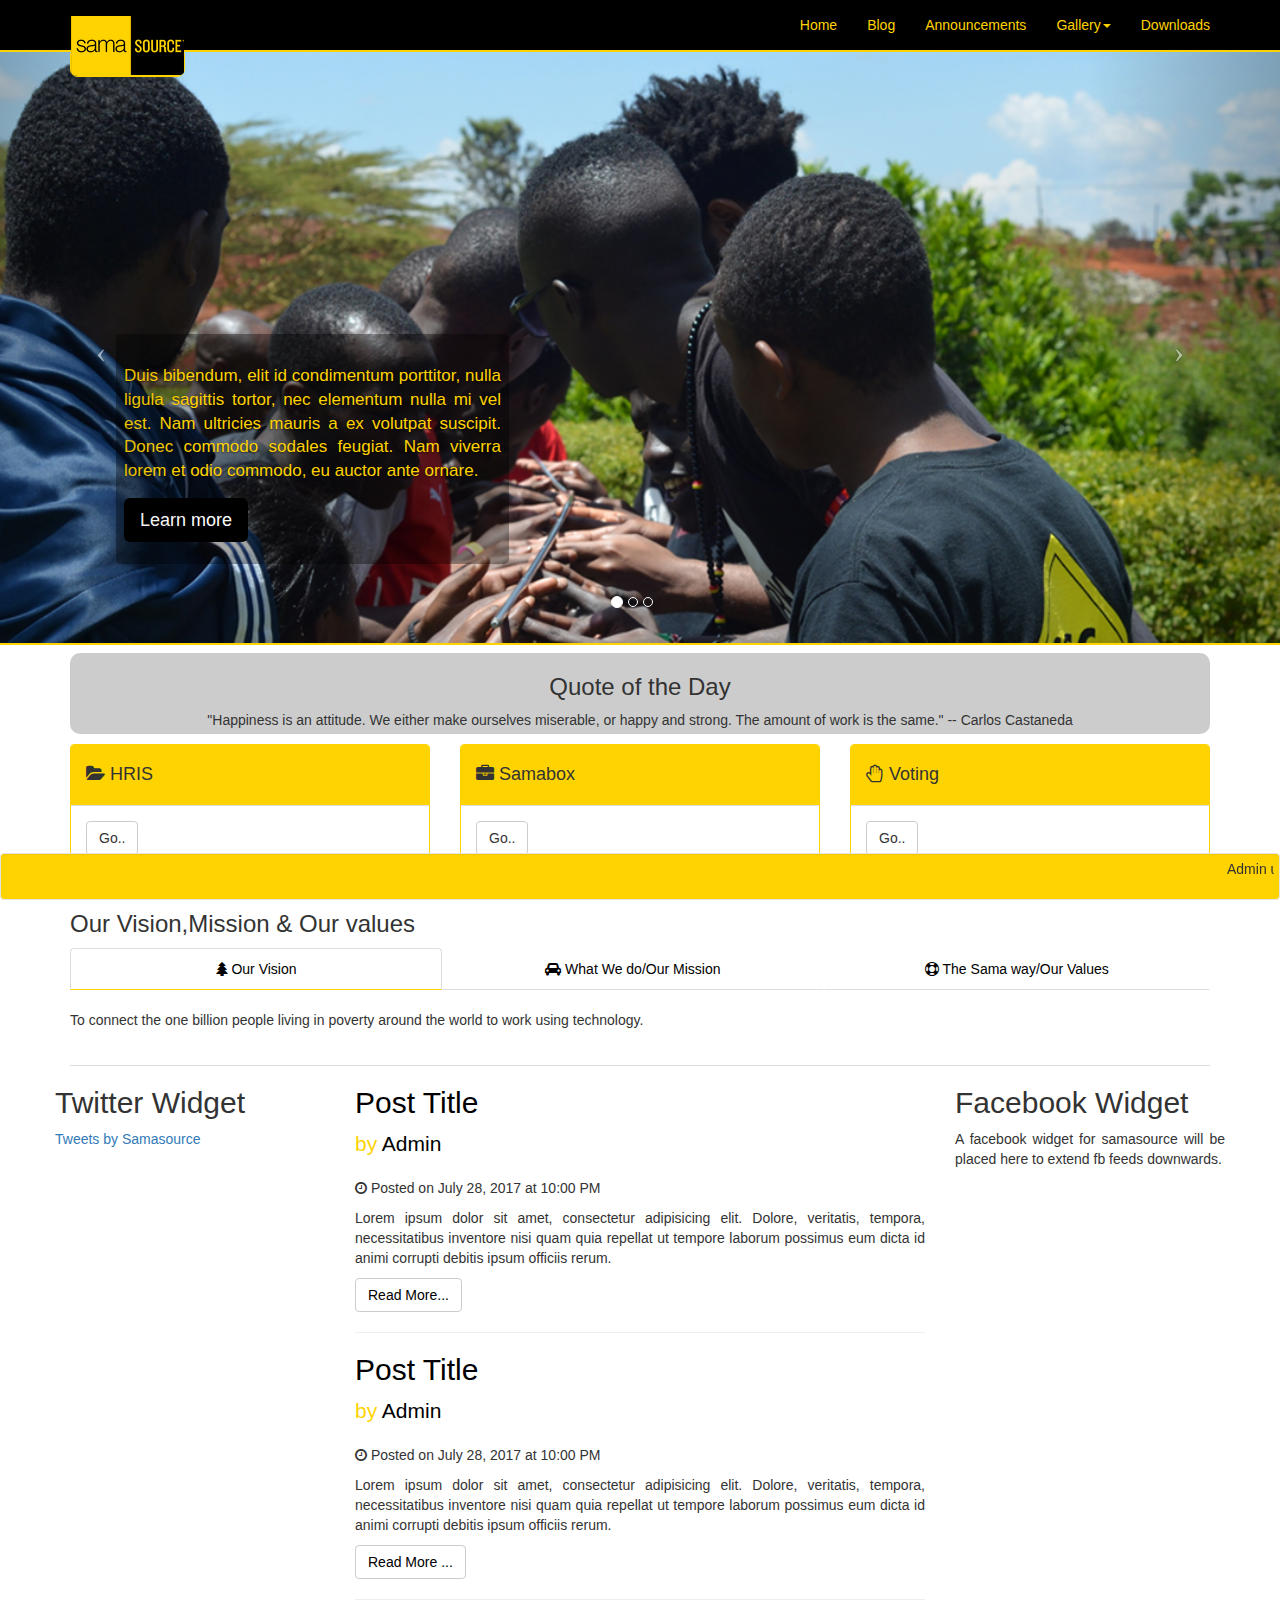
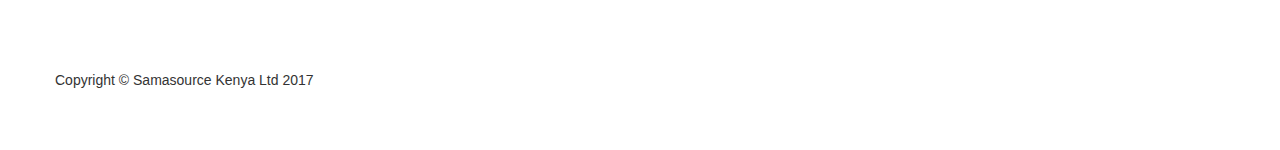
==== index -Jumbotron.html @ fa46610e "I decided to use the previus sample from slack,just add the new sections from the home page and upda" ====
<!DOCTYPE html>
<html lang="en">

<head>

    <meta charset="utf-8">
    <meta http-equiv="X-UA-Compatible" content="IE=edge">
    <meta name="viewport" content="width=device-width, initial-scale=1">
    <meta name="description" content="">
    <meta name="author" content="">

    <title>Welcome to Samasource</title>

    <!-- Bootstrap Core CSS -->
    <link href="css/bootstrap.min.css" rel="stylesheet">

    <!-- Custom CSS -->
    <link href="css/custom.css" rel="stylesheet">

    <!-- Custom Fonts -->
    <link href="font-awesome/css/font-awesome.min.css" rel="stylesheet" type="text/css">

    <!-- HTML5 Shim and Respond.js IE8 support of HTML5 elements and media queries -->
    
    <!--[if lt IE 9]>
        <script src="https://oss.maxcdn.com/libs/html5shiv/3.7.0/html5shiv.js"></script>
        <script src="https://oss.maxcdn.com/libs/respond.js/1.4.2/respond.min.js"></script>
    <![endif]-->

</head>

<body>

    <!-- Our Navigation Menu-->
    <nav class="navbar navbar-inverse navbar-fixed-top added_nav" role="navigation">
        <div class="container">
            <!-- Brand and toggle get grouped for better mobile display -->
            <div class="navbar-header">
                <button type="button" class="navbar-toggle" data-toggle="collapse" data-target="#bs-example-navbar-collapse-1">
                    <span class="sr-only">Toggle navigation</span>
                    <span class="icon-bar"></span>
                    <span class="icon-bar"></span>
                    <span class="icon-bar"></span>
                </button>
                <a class="navbar-brand" href="index.html"><img src="images/logo_sama.png" class="image_logo" /></a>
            </div>
            <!-- Collecting the nav links, forms, and other content for toggling bootstrap -->
            <div class="collapse navbar-collapse" id="bs-example-navbar-collapse-1">
                <ul class="nav navbar-nav navbar-right">
                    <li>
                        <a href="index.html">Home</a>
                    </li>
                    <li>
                        <a href="#">Blog</a>
                    </li>
                    <li>
                        <a href="#">Announcements</a>
                    </li>
                    <li class="dropdown">
                        <a href="#" class="dropdown-toggle" data-toggle="dropdown">Gallery<b class="caret"></b></a>
                        <ul class="dropdown-menu">
                            <li>
                                <a href="#">Dropdown Menu</a>
                            </li>
                            
                        </ul>
                    </li>
					<li>
                        <a href="#">Downloads</a>
                    </li>
                    
                    
                </ul>
            </div>
            <!-- /.navbar-collapse -->
        </div>
        <!-- /.container -->
    </nav>

    <!-- Header Carousel -->
    <header id="myCarousel" class="carousel slide">
        <!-- Indicators -->
        <ol class="carousel-indicators">
            <li data-target="#myCarousel" data-slide-to="0" class="active"></li>
            <li data-target="#myCarousel" data-slide-to="1"></li>
            <li data-target="#myCarousel" data-slide-to="2"></li>
        </ol>

        <!-- Wrapper for slides -->
        <div class="carousel-inner">
            <div class="item active">
                <div class="fill" style="background-image:url('images/slide1.jpg');"></div>
				<div class="row">
				<div class="col-md-6">
                <div class="carousel-caption">
                    <div class="jumbotron">
  
  <p class="lead">Duis bibendum, elit id condimentum porttitor, nulla ligula sagittis tortor, nec elementum nulla mi vel est. 
  Nam ultricies mauris a ex volutpat suscipit. Donec commodo sodales feugiat. Nam viverra lorem et odio commodo,
  eu auctor ante ornare. </p>

  <p class="lead">
    <a class="btn btn-primary btn-lg" href="#" role="button">Learn more</a>
  </p>
</div>
              </div>
			  </div>
				</div>
            </div>
            <div class="item">
                <div class="fill" style="background-image:url('images/slide2.jpg');"></div>
               <div class="row">
				<div class="col-md-6">
                <div class="carousel-caption">
                    <div class="jumbotron">
  <p class="lead">Duis bibendum, elit id condimentum porttitor, nulla ligula sagittis tortor, nec elementum nulla mi vel est. 
  Nam ultricies mauris a ex volutpat suscipit. Donec commodo sodales feugiat. Nam viverra lorem et odio commodo,
  eu auctor ante ornare. </p>

  <p class="lead">
    <a class="btn btn-primary btn-lg" href="#" role="button">Learn more</a>
  </p>
</div>
              </div>
			  </div>
				</div>
            </div>
            <div class="item">
                <div class="fill" style="background-image:url('images/slide3.jpg');"></div>
               <div class="row">
				<div class="col-md-6">
                <div class="carousel-caption">
                    <div class="jumbotron">
  
  <p class="lead">Duis bibendum, elit id condimentum porttitor, nulla ligula sagittis tortor, nec elementum nulla mi vel est. 
  Nam ultricies mauris a ex volutpat suscipit. Donec commodo sodales feugiat. Nam viverra lorem et odio commodo,
  eu auctor ante ornare. </p>

  <p class="lead">
    <a class="btn btn-primary btn-lg" href="#" role="button">Learn more</a>
  </p>
</div>
              </div>
			  </div>
				</div>
            </div>
        </div>

        <!-- Controls -->
        <a class="left carousel-control" href="#myCarousel" data-slide="prev">
            <span class="icon-prev"></span>
        </a>
        <a class="right carousel-control" href="#myCarousel" data-slide="next">
            <span class="icon-next"></span>
        </a>
    </header>

    <!-- Page Content -->
    <div class="container">

        <div class="row">
            <div class="col-md-12 "><div class="quote_section">
           <h3>Quote of the Day</h3> 

            <p>"Happiness is an attitude. We either make ourselves miserable, or happy and strong. The amount of work is the same." -- Carlos Castaneda</p> 
           </div>
            </div>


        </div>



        <!--  Icons Section -->
        <div class="row">
            
            <div class="col-md-4 ">
                <div class="panel panel-default ">
                    <div class="panel-heading colouring_sama">
                        <h4><i class="fa fa-folder-open" aria-hidden="true"></i> HRIS</h4>
                    </div>
                    <div class="panel-body">
                      
                        <a href="#" class="btn btn-default">Go..</a>
                    </div>
                </div>
            </div>
            <div class="col-md-4">
                <div class="panel panel-default ">
                    <div class="panel-heading colouring_sama">
                        <h4><i class="fa fa-briefcase" aria-hidden="true"></i> Samabox</h4>
                    </div>
                    <div class="panel-body">
                    
                        <a href="#" class="btn btn-default">Go..</a>
                    </div>
                </div>
            </div>
            <div class="col-md-4">
                <div class="panel panel-default">
                    <div class="panel-heading colouring_sama">
                        <h4><i class="fa fa-hand-paper-o" aria-hidden="true"></i> Voting</h4>
                    </div>
                    <div class="panel-body">
                        
                        <a href="#" class="btn btn-default">Go..</a>
                    </div>
                </div>
            </div>
        </div>
        <!-- /.row -->

    

        <!--  Icons Vision Section -->
       <div class="row">
            <div class="col-md-12">
                <h3>Our Vision,Mission & Our values</h2>
            </div>
            <div class="col-md-12">

                <ul id="myTab" class="nav nav-tabs nav-justified">
                    <li class="active"><a href="#service-one" data-toggle="tab"><i class="fa fa-tree"></i> Our Vision</a>
                    </li>
                    <li class=""><a href="#service-two" data-toggle="tab"><i class="fa fa-car"></i> What We do/Our Mission</a>
                    </li>
                    <li class=""><a href="#service-three" data-toggle="tab"><i class="fa fa-support"></i> The Sama way/Our Values</a>
                    </li>
                    
                </ul>

                <div id="myTabContent" class="tab-content">
                    <div class="tab-pane fade active in" id="service-one">
                        
                        <p>To connect the one billion people living in poverty around the world to work using technology.</p>
                    </div>
                    <div class="tab-pane fade" id="service-two">
                      
                        <p>Sama Group enterprises level the playing field for people who do not share equally in the benefits of human progress. We pioneer new technologies and business methods that harness the power of markets for social good.</p>
                        <p>Each member of the Sama Group supports this mission:</p>
                        <p><strong>Samasource</strong> connects marginalized women and youth to dignified work via the Internet.</p>
                        <p><strong>SamaUSA</strong> provides low-income Americans with digital skills and access to internet-based jobs to help them move out of poverty.</p>
                    </div>
                    <div class="tab-pane fade" id="service-three">
                        <p><strong>Grit</strong></p>
                        <p>We’re creative and efficient with the resources we have. We push through obstacles and intentionally challenge the status quo.</p>

                        <p><strong>Integrity</strong></p>
                        <p>We’re ethically unyielding. Our actions are consistent with our values.</p>

                         <p><strong>GTD</strong></p>
                         <p>We’re impatient for results. We move, experiment, and learn fast. </p>

                         <p><strong>Humanity</strong></p>
                         <p>We’re in the business of empowering people through technology. Our people and and those we serve are at the core of our model. We strive to make them proud.</p>

                    
                    </div>

            </div>
        </div>



        <!-- /.row -->

        <!-- Featured Articles Section -->
        <div class="row">
             <div class="col-md-3">
            <h2>Twitter Widget</h2>
          <a class="twitter-timeline" data-width="299" data-height="533" href="https://twitter.com/Samasource">Tweets by Samasource</a> <script async src="https://platform.twitter.com/widgets.js" charset="utf-8"></script>
 </div>
            
            <div class="col-md-6">
               <!-- First Featured Post -->
                <h2>
                    <a href="#" class="blog_home_heading">Post Title</a>
                </h2>
                <p class="lead">
                    by <a href="#" class="blog_home_sub_heading">Admin</a>
                </p>
                <p><i class="fa fa-clock-o"></i> Posted on July 28, 2017 at 10:00 PM</p>
               
              
                <p>Lorem ipsum dolor sit amet, consectetur adipisicing elit. Dolore, veritatis, tempora, necessitatibus inventore nisi quam quia repellat ut tempore laborum possimus eum dicta id animi corrupti debitis ipsum officiis rerum.</p>
                <a class="btn btn-primary read_more_blog" href="#">Read More... </a>

                <hr>

                <!-- Second Featured Post  -->
                <h2>
                    <a href="#" class="blog_home_heading">Post Title</a>
                </h2>
                <p class="lead">
                    by <a href="#" class="blog_home_sub_heading">Admin</a>
                </p>
                <p><i class="fa fa-clock-o"></i> Posted on July 28, 2017 at 10:00 PM</p>
               
              
                <p>Lorem ipsum dolor sit amet, consectetur adipisicing elit. Dolore, veritatis, tempora, necessitatibus inventore nisi quam quia repellat ut tempore laborum possimus eum dicta id animi corrupti debitis ipsum officiis rerum.</p>
                <a class="btn btn-primary read_more_blog" href="#">Read More ...</i></a>

                <hr>
            </div>

            <div class="col-md-3"> <h2>Facebook Widget</h2> <p>A facebook widget for samasource will be placed here to extend fb feeds downwards.
</p></div>
        </div>
        <!-- /.row -->

        

        <!-- Call to Action Section -->
        <div class="well scoller">
            <div class="row">
                <div class="col-md-12">
                    <p><marquee> Admin updates : Kindly remove gum below your desks : Food Sampling for new caterers coming soon : First Aider on duty > Morris Maluni</marquee></p>
                </div>
                
            </div>
        </div>

       

        <!-- Footer -->
        <footer>
            <div class="row">
                <div class="col-lg-12">
                    <p>Copyright &copy; Samasource Kenya Ltd 2017</p>
                </div>
            </div>
        </footer>

    </div>
    <!-- /.container -->

    <!-- jQuery -->
    <script src="js/jquery.js"></script>

    <!-- Bootstrap Core JavaScript -->
    <script src="js/bootstrap.min.js"></script>

    <!-- Script to Activate the Carousel -->
    <script>
    $('.carousel').carousel({
        interval: 10000 //changes the speed interval
    })
    </script>

</body>

</html>
---- css/custom.css ----
/* Global Styling*/

html,
body {
    height: 100%;
	
}

body {
    padding-top: 50px; /* Required padding for .navbar-fixed-top. Remove if using .navbar-static-top. Change if height of navigation changes. */
}

.img-hover:hover {
    opacity: 0.8;
}
/**navigation**/
.added_nav{
	background:#000;
	border-bottom:2px solid #ffd300;
}

.navbar-inverse .navbar-nav>li>a {
    color: #ffd300;
}



/* Home Page Carousel */

header.carousel {
    height: 70%;
	border-bottom:2px solid #FFD300;
}

header.carousel .item,
header.carousel .item.active,
header.carousel .carousel-inner {
    height: 100%;
}

header.carousel .fill {
    width: 100%;
    height: 100%;
    background-position: center;
    background-size: cover;
}

.carousel-caption h2 {
    background: #000;
    height: 35px;
    font-size: 10pt;
    padding: 5px;
    width: 55%;
    border-radius: 5px;
    -webkit-border-radius: 5px;
	background: rgba(0, 0, 0, 0.64);
	margin: auto;
	padding-top: 10px;
}


/*home page spacing after the slider*/


.spacing_after_slide{
	height:15px;
}


/**featured icons home*/


.colouring_sama{background:#FFD300 !important;}

/* Blog home heading*/

.blog_home_heading,.blog_home_sub_heading{color:#000;}
p.lead{color:#ffd300;}
.read_more_blog{background:#fff;border:1px solid #ccc;color:#000;}

/*Logo styling*/
.image_logo{-webkit-border-radius: 0px 0px 8px 8px;/**chrome**/
             border-radius: 0px 0px 8px 8px;/**mozilla**/
              border-bottom: 1px solid #ffd300;
			  }
			  

/*Quote section home page*/


  /*Center 'Quote of the day*/

 div.quote_section {
    text-align: center;
    padding-top: 1px;
    background: #cccccc;
    -webkit-border-radius: 10px;
    border-radius: 10px;
    margin-top: 08px;

}
div.quote_section p{
    text-align:center;
    padding-bottom: 4px;
}
 

/*Sliding stuff below::admin updates etc*/

.scoller{
    min-height: 5px;
    padding: 5px;
    margin-bottom: 18px;
    background-color: #ffd300;
    border: 1px solid #e3e3e3;
    border-radius: 4px;
    -webkit-box-shadow: inset 0 1px 1px rgba(0,0,0,.05);
    box-shadow: inset 0 1px 1px rgba(0,0,0,.05);
}


/* Footer Styles */


footer {
    margin: 50px 0;
}


/* Responsive Styles */


@media(max-width:991px) {
  .navbar-nav {
    margin: 32.5px -15px;
}
 /*Add styles in here**/
}

@media(max-width:767px) {
	.navbar-nav {
    margin: 32.5px -15px;
}
    /*Add sty;es in here**/
    }

    header.carousel .carousel {
        height: 70%;
    }
}

/***inner_page_css****/

.nav2{
	height:15px;
	width:100%;
	float:left;
	position: relative;
    min-height: 1px;
    padding-right: 15px;
    padding-left: 15px;
	margin-top: 42px;
}
.left_bar{
	border: 1px solid #ccc;
    float: left;
    margin-left: 15px;
    padding-left: 10px;
    padding-right: 5px;
	margin-bottom: 12px;
}

.nav1{
	font-family: "Helvetica"; 
	margin-top: 42px;
}
p{
	text-align:justify;
}
.breadcrumb a{color:#000;}
.breadcrumb li a:active{
	color:#ffd300 !important;
}

/****blog page css starts here ****/
.breadcrumb-item {border:none;}
.single_post{padding-bottom: 10px;}

ol {
  list-style-type: none;
  padding-right: 15px;
    padding-left: 18px;
}

.categories{
	border: solid rgba(128, 128, 128, 0.35) 1px;
	
}
.categories a{color:#000;}
.categories img{margin:auto;}

.post{
	margin-top: 0px;

}


.categories li{
    line-height: 27px;
	border-bottom: solid rgba(128, 128, 128, 0.35) 1px;
	
}

.read{
	border:solid grey 1px;
	border-radius:5px;
	padding:10px;
	color:#000;
}

a:focus, a:hover {
    color: #23527c;
text-decoration: none;}

.intro_top{color:#FFD300}
.the_author{ color:#000;}
.the_date{color:#000;}
	
}
/***commenting for blog***/
.comment-list .row {
  margin-bottom: 0px;
}
.comment-list .panel .panel-heading {
  padding: 4px 15px;
  position: absolute;
  border:none;
  /*Panel-heading border radius*/
  border-top-right-radius:0px;
  top: 1px;
}
.comment-list .panel .panel-heading.right {
  border-right-width: 0px;
  /*Panel-heading border radius*/
  border-top-left-radius:0px;
  right: 16px;
}
.comment-list .panel .panel-heading .panel-body {
  padding-top: 6px;
}
.comment-list figcaption {
  /*For wrapping text in thumbnail*/
  word-wrap: break-word;
}

.thumbnail {
    display: block;
    padding: 4px;
    margin-bottom: 20px;
    line-height: 1.42857143;
    background-color: #FFD300;
    border: 1px solid #ddd;
    border-radius: 4px;
    -webkit-transition: border .2s ease-in-out;
    -o-transition: border .2s ease-in-out;
    transition: border .2s ease-in-out;
}

.panel-default {
    border-color: #FFD300;
}
/* Portrait tablets and medium desktops */
@media (min-width: 768px) {
  .comment-list .arrow:after, .comment-list .arrow:before {
    content: "";
    position: absolute;
    width: 0;
    height: 0;
    border-style: solid;
    border-color: transparent;
  }
  .comment-list .panel.arrow.left:after, .comment-list .panel.arrow.left:before {
    border-left: 0;
  }
  /*****Left Arrow*****/
  /*Outline effect style*/
  .comment-list .panel.arrow.left:before {
    left: 0px;
    top: 30px;
    /*Use boarder color of panel*/
    border-right-color: inherit;
    border-width: 16px;
  }
  /*Background color effect*/
  .comment-list .panel.arrow.left:after {
    left: 1px;
    top: 31px;
    /*Change for different outline color*/
    border-right-color: #FFFFFF;
    border-width: 15px;
  }
  
.comment-list .comment-post {
  margin-top: 6px;
}

.color_btn{
	background:#fff;
	    border-color: #FFD300;
		color:#000;
}
textarea{border-radius:5px;
-webkit-border-radius:5px;
padding-left: 10px;
        }

.likes
{ font-size:30px;}

.single_post_full{
	padding-bottom:0px;
}
.number_likes , .number_dislikes{
	font-size:20px;
}

.btn-success:hover {
    color: black;
    background-color: white;
    border-color: #FFD300;
}
/***voting Page***/

/**typing effect**/
.type_container{
	height:80px;
}

.btn-warning {
    color: #000;
    background-color: #ffd300;
    border-color: #eea236;
}

/****voting css for javascript***/
.bv-form .help-block{margin-bottom:0}.bv-form .tooltip-inner{text-align:left}.nav-tabs li.bv-tab-success>a{color:#ffd300}.nav-tabs li.bv-tab-error>a{color:#ffd300}
.has-error .checkbox, .has-error .checkbox-inline, .has-error .control-label, .has-error .help-block, .has-error .radio, .has-error .radio-inline, .has-error.checkbox label, .has-error.checkbox-inline label, .has-error.radio label, .has-error.radio-inline label {
    color: #a94442;
}
#success_message{ display: none;}

rect{background:#000;}

/****calendar***/

div.zabuto_calendar {
    margin: 0;
    padding: 0;
}
.calandar_container{
	margin-top:10px;
}
div.zabuto_calendar .table {
    width: 100%;
    margin: 0;
    padding: 0;
}

div.zabuto_calendar .table th,
div.zabuto_calendar .table td {
    padding: 4px 2px;
    text-align: center;
}

div.zabuto_calendar .table tr th,
div.zabuto_calendar .table tr td {
    background-color: #ffffff;
}

div.zabuto_calendar .table tr.calendar-month-header th {
    background-color: #fafafa;
}

div.zabuto_calendar .table tr.calendar-month-header th span {
    cursor: pointer;
    display: inline-block;
    padding-bottom: 10px;
}

div.zabuto_calendar .table tr.calendar-dow-header th {
    background-color: #f0f0f0;
}

div.zabuto_calendar .table tr:last-child {
    border-bottom: 1px solid #dddddd;
}

div.zabuto_calendar .table tr.calendar-month-header th {
    padding-top: 12px;
    padding-bottom: 4px;
}

div.zabuto_calendar .table-bordered tr.calendar-month-header th {
    border-left: 0;
    border-right: 0;
}

div.zabuto_calendar .table-bordered tr.calendar-month-header th:first-child {
    border-left: 1px solid #dddddd;
}

div.zabuto_calendar div.calendar-month-navigation {
    cursor: pointer;
    margin: 0;
    padding: 0;
    padding-top: 5px;
}

div.zabuto_calendar tr.calendar-dow-header th,
div.zabuto_calendar tr.calendar-dow td {
    width: 14%;
}

div.zabuto_calendar .table tr td div.day {
    margin: 0;
    padding-top: 7px;
    padding-bottom: 7px;
}

/* actions and events */
div.zabuto_calendar .table tr td.event div.day,
div.zabuto_calendar ul.legend li.event {
    background-color: #fff0c3;
}

div.zabuto_calendar .table tr td.dow-clickable,
div.zabuto_calendar .table tr td.event-clickable {
    cursor: pointer;
}

/* badge */
div.zabuto_calendar .badge-today,
div.zabuto_calendar div.legend span.badge-today {
    background-color: #000;
    color: #fff;
    text-shadow: none;
}

div.zabuto_calendar .badge-event,
div.zabuto_calendar div.legend span.badge-event {
    background-color: #ff9b08;
    color: #ffffff;
    text-shadow: none;
}

div.zabuto_calendar .badge-event {
    font-size: 0.95em;
    padding-left: 8px;
    padding-right: 8px;
    padding-bottom: 4px;
}

/* legend */
div.zabuto_calendar div.legend {
    margin-top: 5px;
    text-align: right;
}

div.zabuto_calendar div.legend span {
    color: #999999;
    font-size: 10px;
    font-weight: normal;
}

div.zabuto_calendar div.legend span.legend-text:after,
div.zabuto_calendar div.legend span.legend-block:after,
div.zabuto_calendar div.legend span.legend-list:after,
div.zabuto_calendar div.legend span.legend-spacer:after {
    content: ' ';
}

div.zabuto_calendar div.legend span.legend-spacer {
    padding-left: 25px;
}

div.zabuto_calendar ul.legend > span {
    padding-left: 2px;
}

div.zabuto_calendar ul.legend {
    display: inline-block;
    list-style: none outside none;
    margin: 0;
    padding: 0;
}

div.zabuto_calendar ul.legend li {
    display: inline-block;
    height: 11px;
    width: 11px;
    margin-left: 5px;
}

div.zabuto_calendar ul.legend
div.zabuto_calendar ul.legend li:first-child {
    margin-left: 7px;
}

div.zabuto_calendar ul.legend li:last-child {
    margin-right: 5px;
}

div.zabuto_calendar div.legend span.badge {
    font-size: 0.9em;
    border-radius: 5px 5px 5px 5px;
    padding-left: 5px;
    padding-right: 5px;
    padding-top: 2px;
    padding-bottom: 3px;
}

/* responsive calendar */
@media (max-width: 979px) {
    div.zabuto_calendar .table th,
    div.zabuto_calendar .table td {
        padding: 2px 1px;
    }
}
 /* -----------------------------------------------
 * Events Timeline
 * --------------------------------------------- */
 .timeline {
    list-style: none;
    padding: 10px 0;
    position: relative;
    font-weight: 300;
}

.timeline > li {
    margin-bottom: 20px;
    position: relative;
    width: 100%;
    float: left;
    clear: left;
}
.timeline > li:before, .timeline > li:after {
    content:" ";
    display: table;
}
.timeline > li:after {
    clear: both;
}
.timeline > li:before, .timeline > li:after {
    content:" ";
    display: table;
}
.timeline > li:after {
    clear: both;
}
.timeline > li > .timeline-panel {
    width: calc(100% - 25px);
    width: -moz-calc(100% - 25px);
    width: -webkit-calc(100% - 25px);
    float: left;
    border: 1px solid #dcdcdc;
    background: #ffffff;
    position: relative;
}
.timeline > li > .timeline-panel:before {
    position: absolute;
    top: 26px;
    right: -15px;
    display: inline-block;
    border-top: 15px solid transparent;
    border-left: 15px solid #dcdcdc;
    border-right: 0 solid #dcdcdc;
    border-bottom: 15px solid transparent;
    content:" ";
}
.timeline > li > .timeline-panel:after {
    position: absolute;
    top: 27px;
    right: -14px;
    display: inline-block;
    border-top: 14px solid transparent;
    border-left: 14px solid #ffffff;
    border-right: 0 solid #ffffff;
    border-bottom: 14px solid transparent;
    content:" ";
}
.timeline > li > .timeline-badge {
    color: #ffffff;
    width: 24px;
    height: 24px;
    line-height: 50px;
    text-align: center;
    position: absolute;
    top: 16px;
    right: -12px;
    z-index: 100;
}
.timeline > li.timeline-inverted > .timeline-panel {
    float: right;
}
.timeline > li.timeline-inverted > .timeline-panel:before {
    border-left-width: 0;
    border-right-width: 15px;
    left: -15px;
    right: auto;
}
.timeline > li.timeline-inverted > .timeline-panel:after {
    border-left-width: 0;
    border-right-width: 14px;
    left: -14px;
    right: auto;
}
.timeline-badge > a {
    color: #ffffff !important;
}
.timeline-badge a:hover {
    color: #dcdcdc !important;
}
.timeline-title {
    margin-top: 0;
    color: inherit;
}
.timeline-heading h4 {
    font-weight: 400;
    padding: 0 15px;
    color: #000;
}
.timeline-body > p, .timeline-body > ul {
    padding: 10px 15px;
    margin-bottom: 0;
}
.timeline-footer {
    padding: 5px 15px;
    background-color:#f4f4f4;
}
.timeline-footer p { margin-bottom: 0; }
.timeline-footer > a {
    cursor: pointer;
    text-decoration: none;
}
.timeline > li.timeline-inverted {
    float: right;
    clear: right;
}
.timeline > li:nth-child(2) {
    margin-top: 60px;
}
.timeline > li.timeline-inverted > .timeline-badge {
    left: -12px;
}
.no-float {
    float: none !important;
}
@media (max-width: 767px) {
    ul.timeline:before {
        left: 40px;
    }
    ul.timeline > li {
        margin-bottom: 0px;
        position: relative;
        width:100%;
        float: left;
        clear: left;
    }
    ul.timeline > li > .timeline-panel {
        width: calc(100% - 65px);
        width: -moz-calc(100% - 65px);
        width: -webkit-calc(100% - 65px);
    }
    ul.timeline > li > .timeline-badge {
        left: 28px;
        margin-left: 0;
        top: 16px;
    }
    ul.timeline > li > .timeline-panel {
        float: right;
    }
    ul.timeline > li > .timeline-panel:before {
        border-left-width: 0;
        border-right-width: 15px;
        left: -15px;
        right: auto;
    }
    ul.timeline > li > .timeline-panel:after {
        border-left-width: 0;
        border-right-width: 14px;
        left: -14px;
        right: auto;
    }
    .timeline > li.timeline-inverted {
        float: left;
        clear: left;
        margin-top: 30px;
        margin-bottom: 30px;
    }
    .timeline > li.timeline-inverted > .timeline-badge {
        left: 28px;
    }
}

/***downloads page***/
.category_heading{
    color: #333;
    background-color: #fff;
    border-color: #fff;
}
.files_panel{
	border:none;
}
.file_contents{
  min-height:345px;
}
.badge{margin-left:3px;}

.files_category_carrier{
	margin-bottom:5px;}
.files_carrier{
margin: 0px 0px 0px 0px;
text-align:center;
border-bottom:1px dotted #000;
background:#fff;
padding-bottom:5px;
padding-top:5px;
}

.category_file{
	font-size:25pt;
}
.our_button{
    color:#000 ;
    background-color: #ffd300;
    border-color:none;
}

.our_button:hover {
    color: #f5f5f5;
    background-color: #ffd300;
    border-color:none;
}
.our_button:active {
    color: #f5f5f5;
    background-color: #000;
    border-color:none;
}
.our_button:focus {
    color: #fff;
    background-color: #000;
    border-color:none;
}
.panel-default>.panel-heading {
    color: #333;
    background-color: #fff;
    border-color: none;
}

/**fixed bottom**/
.scoller {
    min-height: 5px;
    padding: 5px;
    margin-bottom: 0;
    background-color: #ffd300;
    border: 1px solid #e3e3e3;
    border-radius: 4px;
    -webkit-box-shadow: inset 0 1px 1px rgba(0,0,0,.05);
    box-shadow: inset 0 1px 1px rgba(0,0,0,.05);
    position: fixed;
    right: 0;
    left: 0;
    z-index: 1030;
    bottom: 0px;
}
.copy>div p{
	background:#fff;
	text-align:center;
}


/**gallery photos**/

.gallery_carrier ul {         
          padding:0 0 0 0;
          margin:0 0 0 0;
      }
	  
.gallery_carrier   ul li {     
          list-style:none !important;
          margin-bottom:25px;
		  
     		  
      }
.gallery_carrier  ul li img {
          cursor: pointer;
      }
.modal-body {
          padding:5px !important;
      }
.modal-content {
          border-radius:0;
      }
.modal-dialog img {
          text-align:center;
          margin:0 auto;
      }
.controls{          
        width:50px;
        display:block;
        font-size:11px;
        padding-top:8px;
        font-weight:bold;
        color:#000;		
    }
.next {
        float:right;
        text-align:right;
		color: #000;
    }
 /*override modal for pop up */
.modal-dialog {
          max-width:600px;
          padding-top: 90px;
      }

      @media screen and (min-width: 768px){
          .modal-dialog {
              width:600px;
              padding-top: 90px;
          }          
      }
	  
    @media (max-width: 991px){
          .modal-dialog {
              width:600px;
              padding-top: 90px;
          }  
          .gallery_carrier   ul li {     
          list-style-type:none !important;
          margin-bottom:25px;
		  
      }	
	}	

/***Jumbotron***/


.jumbotron {
    padding-top: 30px !important;
    padding-bottom: 30px !important;
    margin-bottom: 30px;
    background-color: rgba(0, 0, 0, 0.35) !important;
    border-radius: 5px;
    height: 230px;
    padding: 8px;
}

.jumbotron p {
    margin-bottom: 15px;
    font-size: 17px;
    font-weight: 200;
}

.jumbotron .btn-primary {
    color: #fff;
    background-color: #000;
    border: none;
}
      
/**home tab content for sama values**/
.tab-content {
    padding-top: 20px;
    border-bottom: #ddd solid 1px;
    padding-bottom: 25px;
}
.nav-tabs.nav-justified>.active>a, .nav-tabs.nav-justified>.active>a:focus, .nav-tabs.nav-justified>.active>a:hover {
    border-bottom-color: #FFD300;
}

.nav-tabs.nav-justified>li>a {
    border-bottom: 1px solid #ddd;
    border-radius: 4px 4px 0 0;
    color: #000;
}
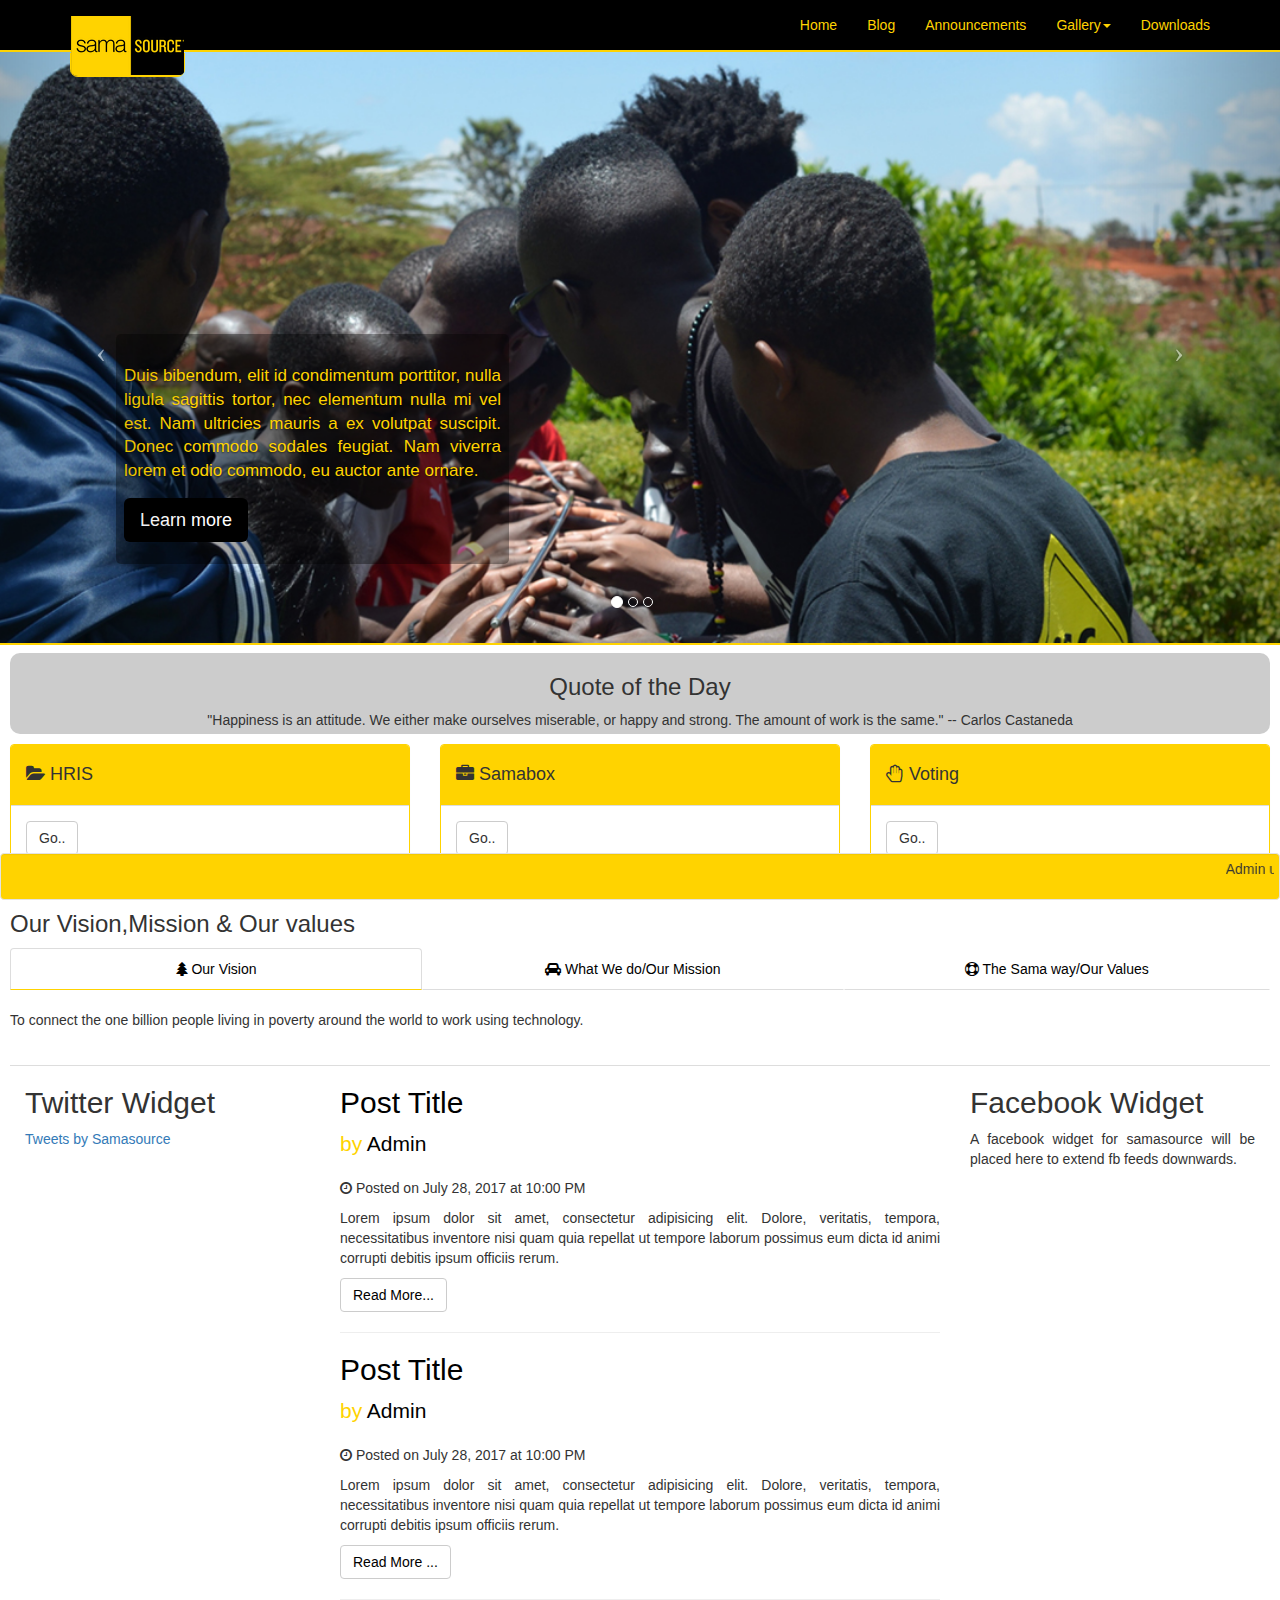
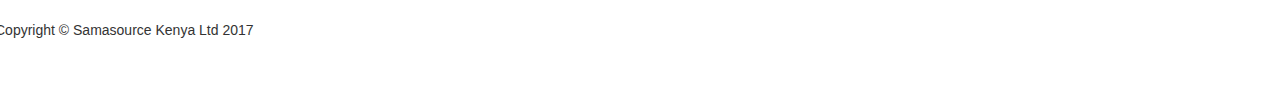
==== commit e60e2ef4: "full width designs" ====
--- a/index -Jumbotron.html
+++ b/index -Jumbotron.html
@@ -156,7 +156,7 @@
     </header>
 
     <!-- Page Content -->
-    <div class="container">
+    <div class="container-fluid custom_container_main">
 
         <div class="row">
             <div class="col-md-12 "><div class="quote_section">
@@ -168,7 +168,6 @@
 
 
         </div>
-
 
 
         <!--  Icons Section -->
@@ -265,7 +264,7 @@
         <!-- /.row -->
 
         <!-- Featured Articles Section -->
-        <div class="row">
+        <div class="col-md-12">
              <div class="col-md-3">
             <h2>Twitter Widget</h2>
           <a class="twitter-timeline" data-width="299" data-height="533" href="https://twitter.com/Samasource">Tweets by Samasource</a> <script async src="https://platform.twitter.com/widgets.js" charset="utf-8"></script>
--- a/css/custom.css
+++ b/css/custom.css
@@ -884,9 +884,12 @@
     color: #000;
 }
 
-
-
-
-
-
-
+.custom_container_main{
+    padding-left: 10px;
+    padding-right:10px;
+}
+
+
+
+
+
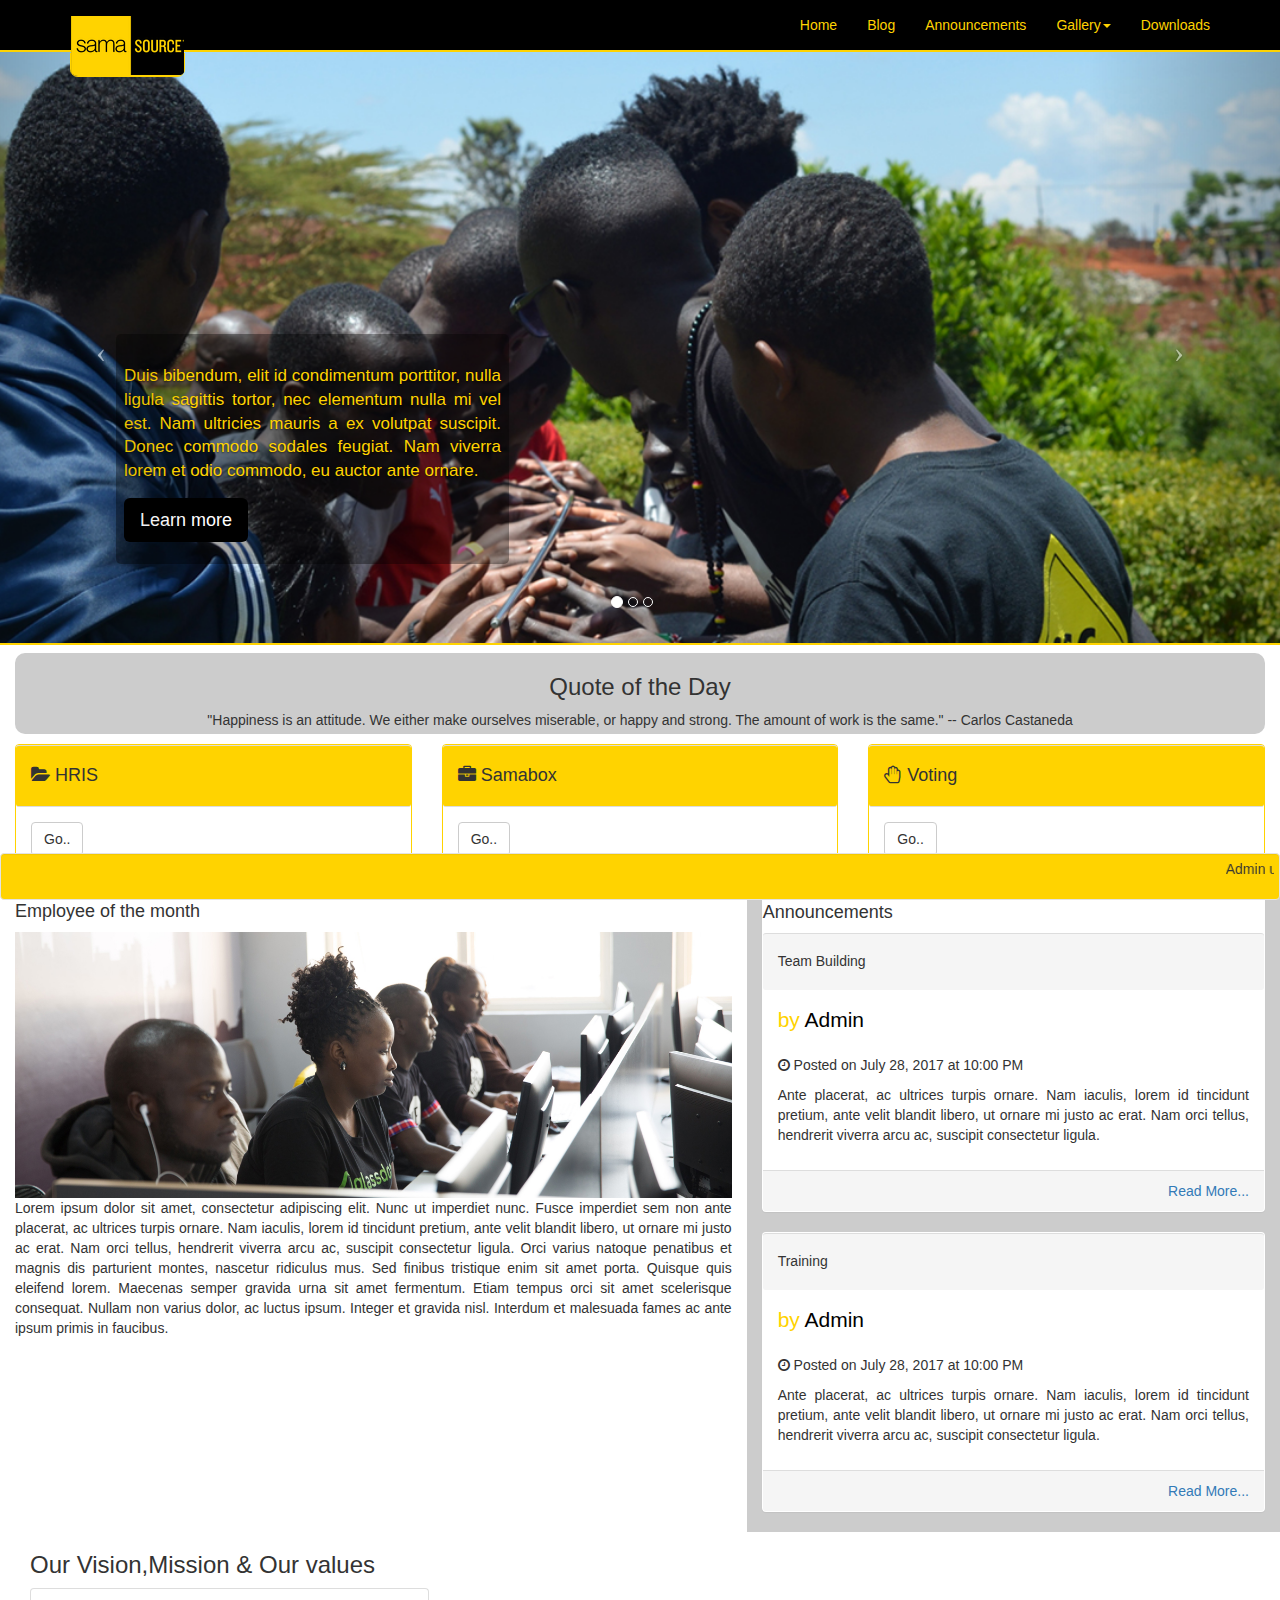
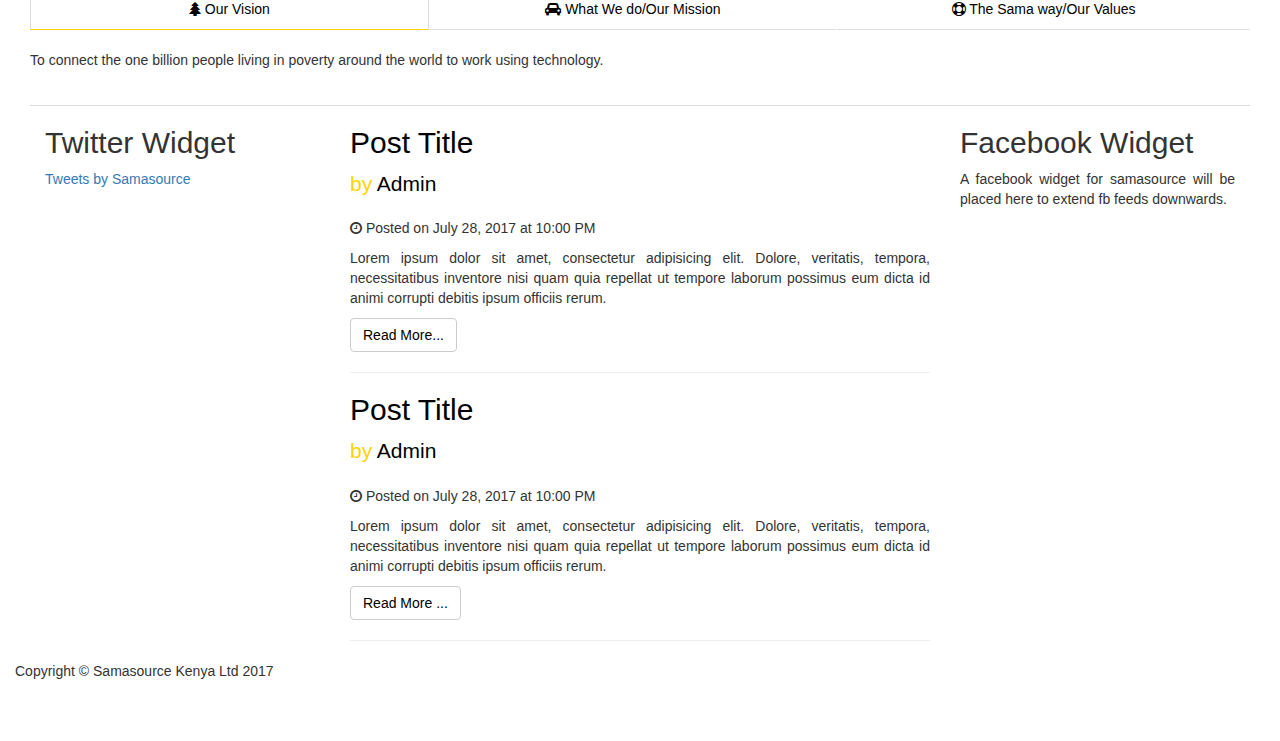
==== commit bca9d4ad: "update full width home dtyling" ====
--- a/index -Jumbotron.html
+++ b/index -Jumbotron.html
@@ -12,9 +12,10 @@
     <title>Welcome to Samasource</title>
 
     <!-- Bootstrap Core CSS -->
-    <link href="css/bootstrap.min.css" rel="stylesheet">
+    <link href="css/bootstrap.min.css?v=1.0" rel="stylesheet">
 
     <!-- Custom CSS -->
+    
     <link href="css/custom.css" rel="stylesheet">
 
     <!-- Custom Fonts -->
@@ -164,10 +165,10 @@
 
             <p>"Happiness is an attitude. We either make ourselves miserable, or happy and strong. The amount of work is the same." -- Carlos Castaneda</p> 
            </div>
-            </div>
-
-
-        </div>
+       </div>
+       
+       </div>
+       
 
 
         <!--  Icons Section -->
@@ -207,12 +208,80 @@
                 </div>
             </div>
         </div>
-        <!-- /.row -->
+        
+        <!-- row -->
+        <!--row--->
+        <div class="row">
+            <div class="col-md-7">
+                
+                <h4>Employee of the month</h4>
+                  <img src="images/maworkers.jpg" class="img-responsive" />
+                  <p>Lorem ipsum dolor sit amet, consectetur adipiscing elit. Nunc ut imperdiet nunc.
+                  Fusce imperdiet sem non ante placerat, ac ultrices turpis ornare. Nam iaculis, lorem id
+                  tincidunt pretium, ante velit blandit libero, ut ornare mi justo ac erat. Nam orci tellus,
+                  hendrerit viverra arcu ac, suscipit consectetur ligula. Orci varius natoque penatibus et magnis 
+                  dis parturient montes, nascetur ridiculus mus. Sed finibus tristique enim sit amet porta. Quisque
+                  quis eleifend lorem. Maecenas semper gravida urna sit amet fermentum. Etiam tempus orci sit amet 
+                  scelerisque consequat. Nullam non varius dolor, ac luctus ipsum. Integer et gravida nisl.
+                  Interdum et malesuada fames ac ante ipsum primis in faucibus.</p>
+                
+                </div>
+            
+              <div class="col-md-5 announcement_container">
+         <div class="panel announcements">
+             <h4>Announcements</h4>
+            <div class="panel-heading"><h5>Team Building</h5></div>
+            <div class="panel-body">
+               
+                <p class="lead">
+                    by <a href="#" class="blog_home_sub_heading">Admin</a>
+                </p>
+                <p><i class="fa fa-clock-o"></i> Posted on July 28, 2017 at 10:00 PM</p>
+                
+                <p>Ante placerat, ac ultrices turpis ornare. Nam iaculis, lorem id
+                  tincidunt pretium, ante velit blandit libero, ut ornare mi justo ac erat. Nam orci tellus,
+                  hendrerit viverra arcu ac, suscipit consectetur ligula. </p>
+            </div>
+            <div class="panel-footer">
+              <div class="clearfix">
+                <a class="devam pull-right" href="#">Read More...</a>
+              </div>
+            </div>
+         </div>
+         
+          <div class="panel announcements">
+            <div class="panel-heading announcer"><h5>Training</h5></div>
+            <div class="panel-body">
+               
+                <p class="lead">
+                    by <a href="#" class="blog_home_sub_heading">Admin</a>
+                </p>
+                <p><i class="fa fa-clock-o"></i> Posted on July 28, 2017 at 10:00 PM</p>
+                
+                <p>Ante placerat, ac ultrices turpis ornare. Nam iaculis, lorem id
+                  tincidunt pretium, ante velit blandit libero, ut ornare mi justo ac erat. Nam orci tellus,
+                  hendrerit viverra arcu ac, suscipit consectetur ligula. </p>
+            </div>
+            <div class="panel-footer">
+              <div class="clearfix">
+                <a class="devam pull-right" href="#">Read More...</a>
+              </div>
+            </div>
+         </div>
+          
+         </div>
+                  
+                </div>
+                
+        </div>
+         <!--/ - row--->
+        
+        
 
     
 
         <!--  Icons Vision Section -->
-       <div class="row">
+        <div class="container-fluid custom_container_main">
             <div class="col-md-12">
                 <h3>Our Vision,Mission & Our values</h2>
             </div>
--- a/css/custom.css
+++ b/css/custom.css
@@ -884,12 +884,37 @@
     color: #000;
 }
 
-.custom_container_main{
-    padding-left: 10px;
-    padding-right:10px;
-}
-
-
-
-
-
+/**container fluid formater***/
+
+/***announcements home page***/
+
+.announcement_container{
+    background:#ccc;
+    
+}
+
+.announcement_heading{
+    border: 1px solid #000;
+}
+
+.announcer {
+    padding: 10px 15px;
+    background-color: #f5f5f5;
+    border-top: 1px solid #ddd;
+    border-bottom-right-radius: 3px;
+    border-bottom-left-radius: 3px;
+}
+
+.panel-heading{
+    padding: 10px 15px;
+    background-color: #f5f5f5;
+    border-top: 1px solid #ddd;
+    border-bottom-right-radius: 3px;
+    border-bottom-left-radius: 3px;
+    
+}
+
+
+
+
+
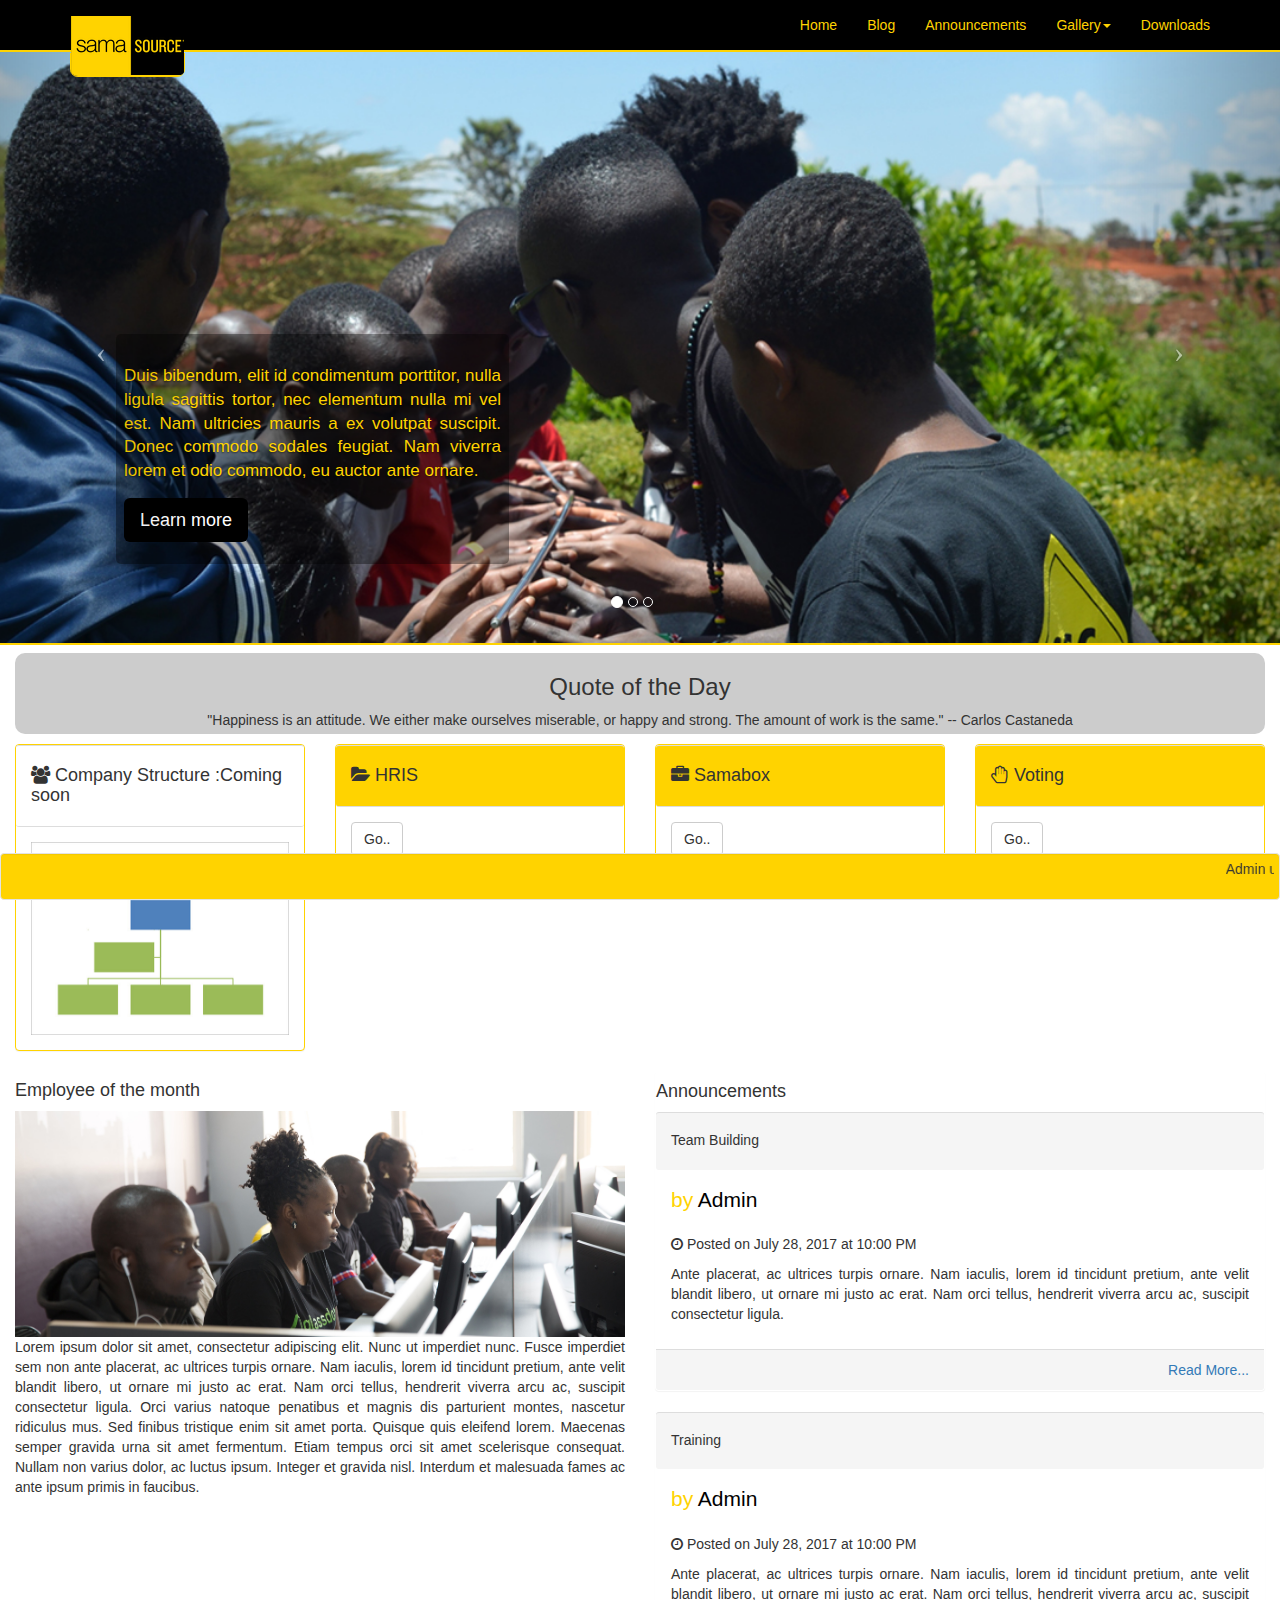
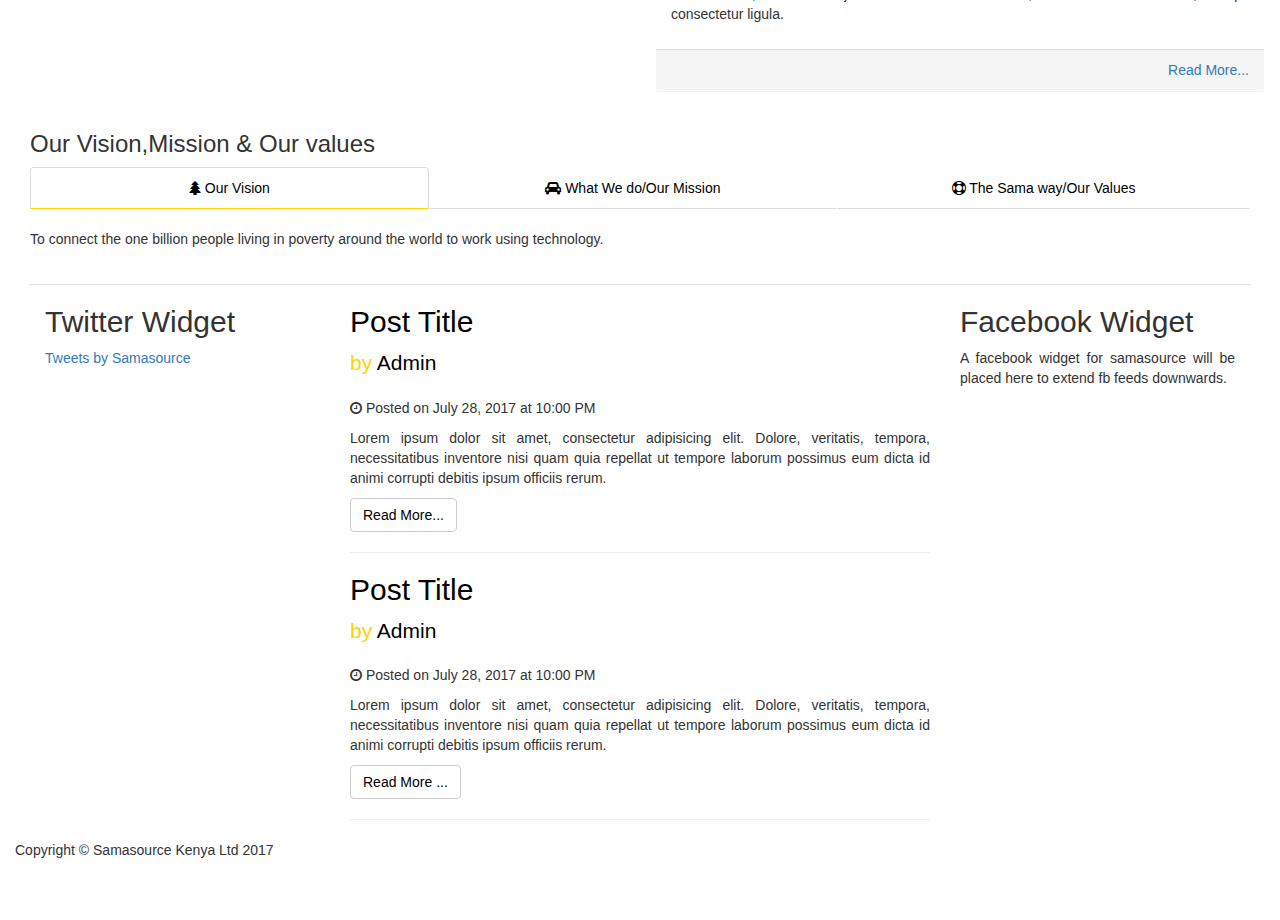
==== commit 59d7e57d: "updates structure" ====
--- a/index -Jumbotron.html
+++ b/index -Jumbotron.html
@@ -173,8 +173,19 @@
 
         <!--  Icons Section -->
         <div class="row">
+            <div class="col-md-3">
+                <div class="panel panel-default">
+                    <div class="panel-heading structure_sama">
+                        <h4><i class="fa fa-users" aria-hidden="true"></i> Company Structure :Coming soon</h4>
+                    </div>
+                    <div class="panel-body">
+                        <img src="images/business.jpg" class="img-responsive" />
+
+                    </div>
+                </div>
+            </div>
             
-            <div class="col-md-4 ">
+            <div class="col-md-3 ">
                 <div class="panel panel-default ">
                     <div class="panel-heading colouring_sama">
                         <h4><i class="fa fa-folder-open" aria-hidden="true"></i> HRIS</h4>
@@ -185,7 +196,7 @@
                     </div>
                 </div>
             </div>
-            <div class="col-md-4">
+            <div class="col-md-3">
                 <div class="panel panel-default ">
                     <div class="panel-heading colouring_sama">
                         <h4><i class="fa fa-briefcase" aria-hidden="true"></i> Samabox</h4>
@@ -196,7 +207,7 @@
                     </div>
                 </div>
             </div>
-            <div class="col-md-4">
+            <div class="col-md-3">
                 <div class="panel panel-default">
                     <div class="panel-heading colouring_sama">
                         <h4><i class="fa fa-hand-paper-o" aria-hidden="true"></i> Voting</h4>
@@ -212,7 +223,7 @@
         <!-- row -->
         <!--row--->
         <div class="row">
-            <div class="col-md-7">
+            <div class="col-md-6">
                 
                 <h4>Employee of the month</h4>
                   <img src="images/maworkers.jpg" class="img-responsive" />
@@ -227,7 +238,7 @@
                 
                 </div>
             
-              <div class="col-md-5 announcement_container">
+              <div class="col-md-6 announcement_container">
          <div class="panel announcements">
              <h4>Announcements</h4>
             <div class="panel-heading"><h5>Team Building</h5></div>
--- a/css/custom.css
+++ b/css/custom.css
@@ -889,8 +889,7 @@
 /***announcements home page***/
 
 .announcement_container{
-    background:#ccc;
-    
+    overflow-y: auto;
 }
 
 .announcement_heading{
@@ -914,7 +913,11 @@
     
 }
 
-
-
-
-
+a.devam{color:none;}
+
+.structure_sama{background:#000;color:#FFD300;}
+
+
+
+
+
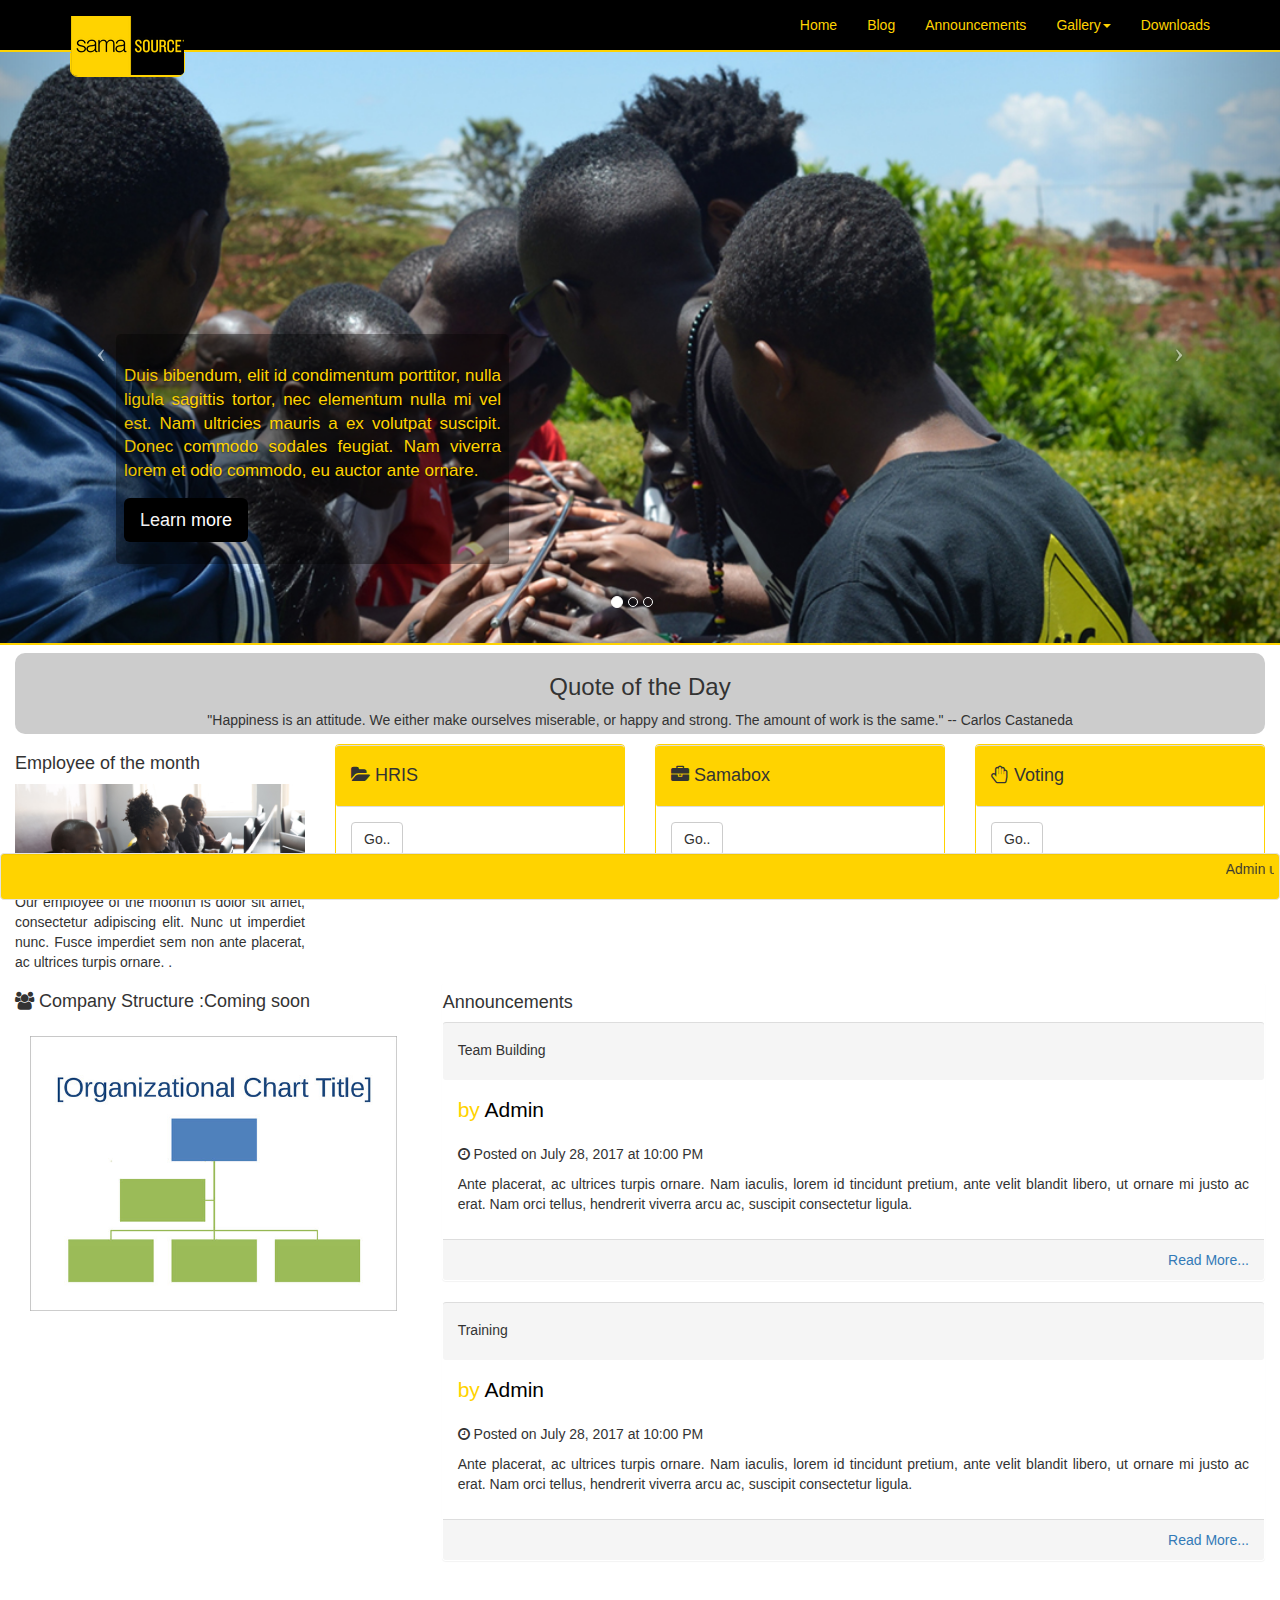
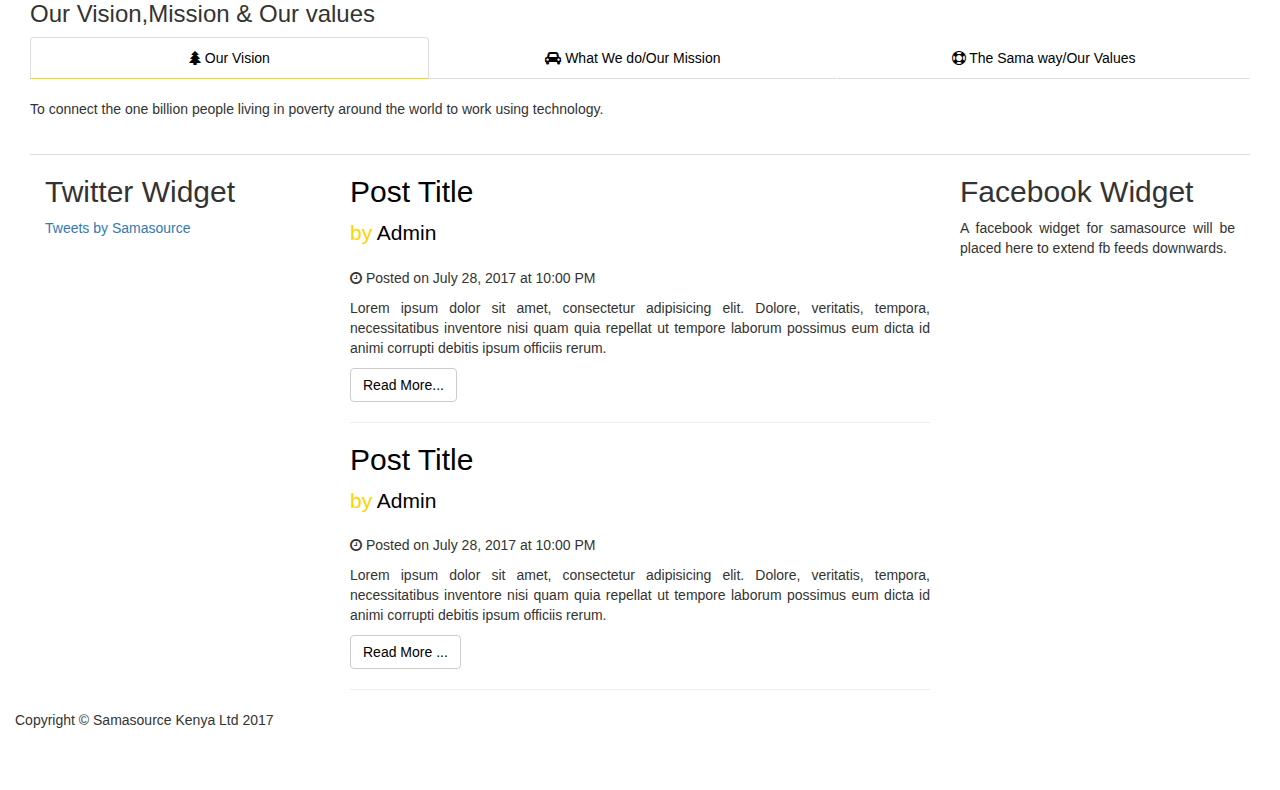
==== commit 0743a891: "layout update" ====
--- a/index -Jumbotron.html
+++ b/index -Jumbotron.html
@@ -174,15 +174,13 @@
         <!--  Icons Section -->
         <div class="row">
             <div class="col-md-3">
-                <div class="panel panel-default">
-                    <div class="panel-heading structure_sama">
-                        <h4><i class="fa fa-users" aria-hidden="true"></i> Company Structure :Coming soon</h4>
-                    </div>
-                    <div class="panel-body">
-                        <img src="images/business.jpg" class="img-responsive" />
-
-                    </div>
-                </div>
+                
+                 <h4>Employee of the month</h4>
+                  <img src="images/maworkers.jpg" class="img-responsive"  />
+                  <p>Our employee of the moonth is dolor sit amet, consectetur adipiscing elit. Nunc ut imperdiet nunc.
+                  Fusce imperdiet sem non ante placerat, ac ultrices turpis ornare. .</p>
+                  
+              
             </div>
             
             <div class="col-md-3 ">
@@ -223,22 +221,21 @@
         <!-- row -->
         <!--row--->
         <div class="row">
-            <div class="col-md-6">
-                
-                <h4>Employee of the month</h4>
-                  <img src="images/maworkers.jpg" class="img-responsive" />
-                  <p>Lorem ipsum dolor sit amet, consectetur adipiscing elit. Nunc ut imperdiet nunc.
-                  Fusce imperdiet sem non ante placerat, ac ultrices turpis ornare. Nam iaculis, lorem id
-                  tincidunt pretium, ante velit blandit libero, ut ornare mi justo ac erat. Nam orci tellus,
-                  hendrerit viverra arcu ac, suscipit consectetur ligula. Orci varius natoque penatibus et magnis 
-                  dis parturient montes, nascetur ridiculus mus. Sed finibus tristique enim sit amet porta. Quisque
-                  quis eleifend lorem. Maecenas semper gravida urna sit amet fermentum. Etiam tempus orci sit amet 
-                  scelerisque consequat. Nullam non varius dolor, ac luctus ipsum. Integer et gravida nisl.
-                  Interdum et malesuada fames ac ante ipsum primis in faucibus.</p>
+            <div class="col-md-4">
+               
+                  
+                        <h4><i class="fa fa-users" aria-hidden="true"></i> Company Structure :Coming soon</h4>
+                  
+                    <div class="panel-body">
+                        <img src="images/business.jpg" class="img-responsive" />
+
+                    </div>
+               
+               
                 
                 </div>
             
-              <div class="col-md-6 announcement_container">
+              <div class="col-md-8 announcement_container">
          <div class="panel announcements">
              <h4>Announcements</h4>
             <div class="panel-heading"><h5>Team Building</h5></div>
--- a/css/custom.css
+++ b/css/custom.css
@@ -914,10 +914,9 @@
 }
 
 a.devam{color:none;}
-
-.structure_sama{background:#000;color:#FFD300;}
-
-
-
-
-
+.structure_sama{background:#f5f5f5;color:#FFD300;}
+
+
+
+
+
